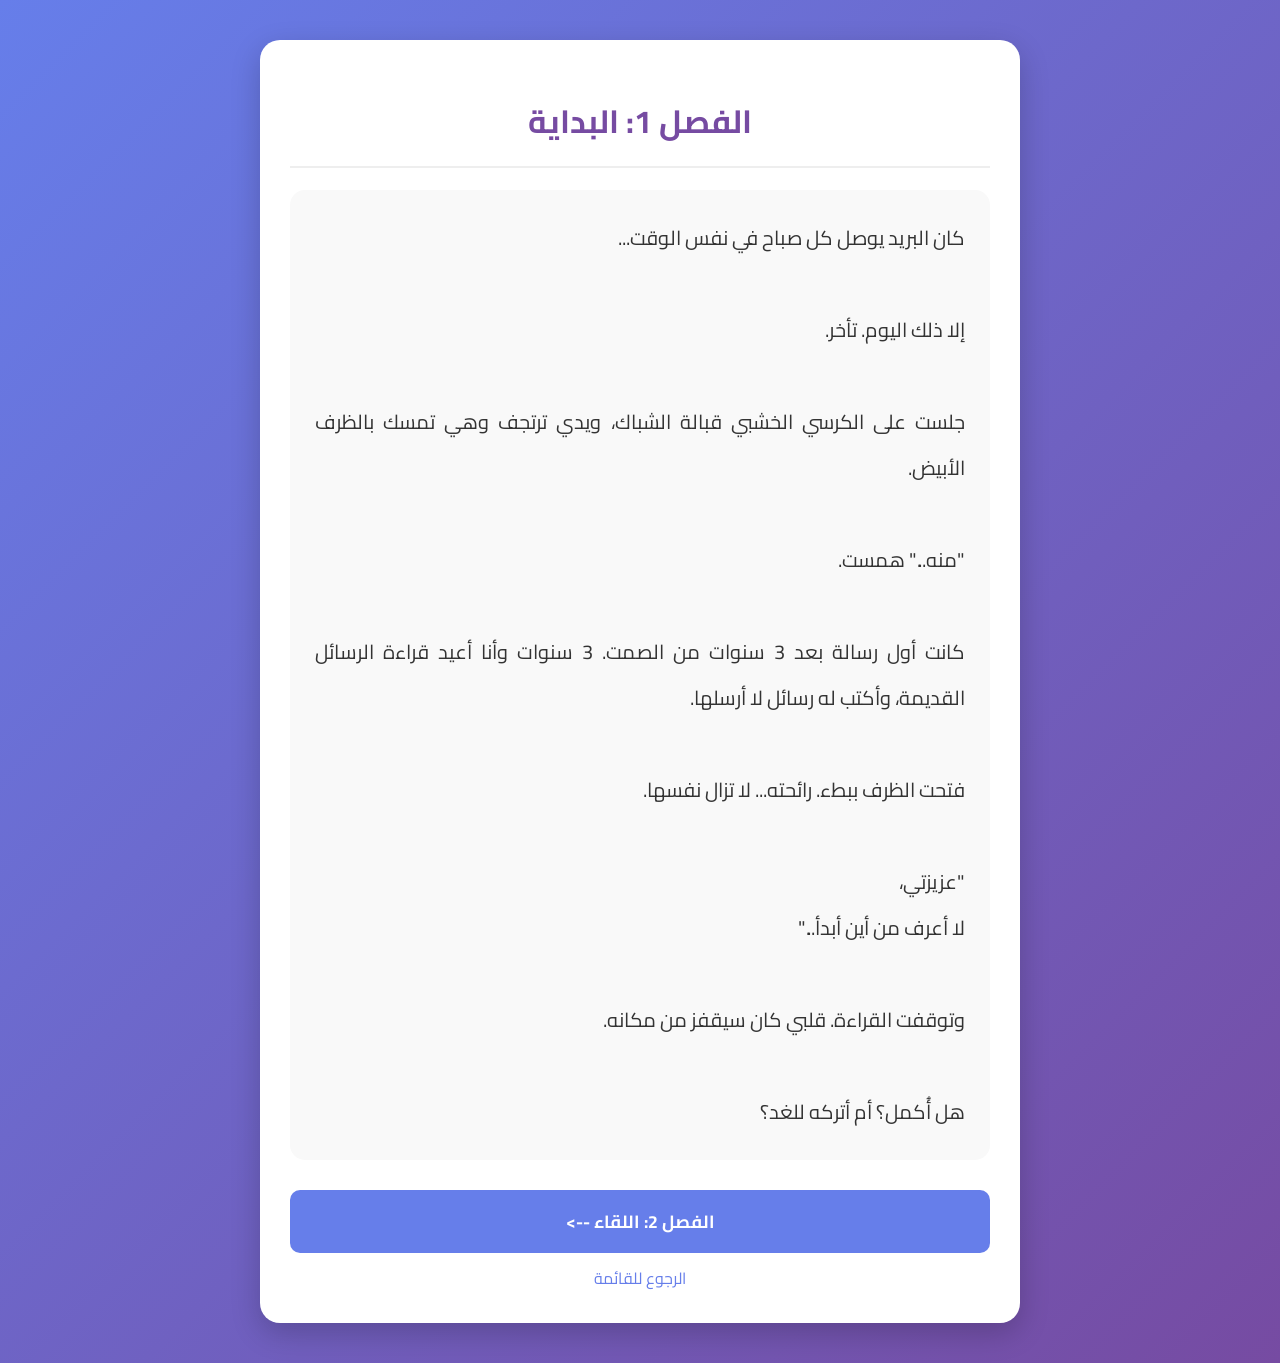
==== fasl1.html @ c9854eb8 "رواية جديدة لرسائل الفصول" ====
<!DOCTYPE html>
<html lang="ar" dir="rtl">
<head>
<meta charset="UTF-8">
<meta name="viewport" content="width=device-width, initial-scale=1.0">
<title>الفصل 1: البداية - رواية الرسائل</title>
<style>
    @import url('https://fonts.googleapis.com/css2?family=Cairo:wght@400;700&display=swap');
    body {
        background: linear-gradient(135deg, #667eea 0%, #764ba2 100%);
        font-family: 'Cairo', sans-serif;
        color: #333;
        margin: 0;
        padding: 20px;
        direction: rtl;
    }
    .container {
        max-width: 700px;
        margin: 20px auto;
        background: white;
        padding: 30px;
        border-radius: 20px;
        box-shadow: 0 10px 30px rgba(0,0,0,0.2);
    }
    h1 { 
        color: #764ba2; 
        text-align: center;
        border-bottom: 2px solid #eee;
        padding-bottom: 15px;
    }
    .text-box { 
        background: #f9f9f9; 
        padding: 25px; 
        border-radius: 15px; 
        line-height: 2.3; 
        font-size: 1.25em; 
        text-align: justify; 
        margin-top: 20px;
    }
    .next-btn { 
        display: block; 
        text-align: center; 
        margin-top: 30px; 
        background: #667eea; 
        color: white; 
        padding: 15px; 
        border-radius: 10px; 
        text-decoration: none; 
        font-weight: bold;
        font-size: 1.1em;
    }
    .next-btn:hover { background: #764ba2; }
    .back-btn {text-align:center; display:block; margin-top:10px; color:#667eea; text-decoration:none;}
</style>
</head>
<body>
<div class="container">
    <h1>الفصل 1: البداية</h1>
    <div class="text-box">
        كان البريد يوصل كل صباح في نفس الوقت...<br><br>
        إلا ذلك اليوم. تأخر.<br><br>
        جلست على الكرسي الخشبي قبالة الشباك، ويدي ترتجف وهي تمسك بالظرف الأبيض.<br><br>
        "منه..." همست.<br><br>
        كانت أول رسالة بعد 3 سنوات من الصمت. 3 سنوات وأنا أعيد قراءة الرسائل القديمة، وأكتب له رسائل لا أرسلها.<br><br>
        فتحت الظرف ببطء. رائحته... لا تزال نفسها.<br><br>
        "عزيزتي،<br>
        لا أعرف من أين أبدأ..."<br><br>
        وتوقفت القراءة. قلبي كان سيقفز من مكانه.<br><br>
        هل أُكمل؟ أم أتركه للغد؟
    </div>
    <a href="fasl2.html" class="next-btn">الفصل 2: اللقاء --></a>
    <a href="index.html" class="back-btn">الرجوع للقائمة</a>
</div>
</body>
</html>
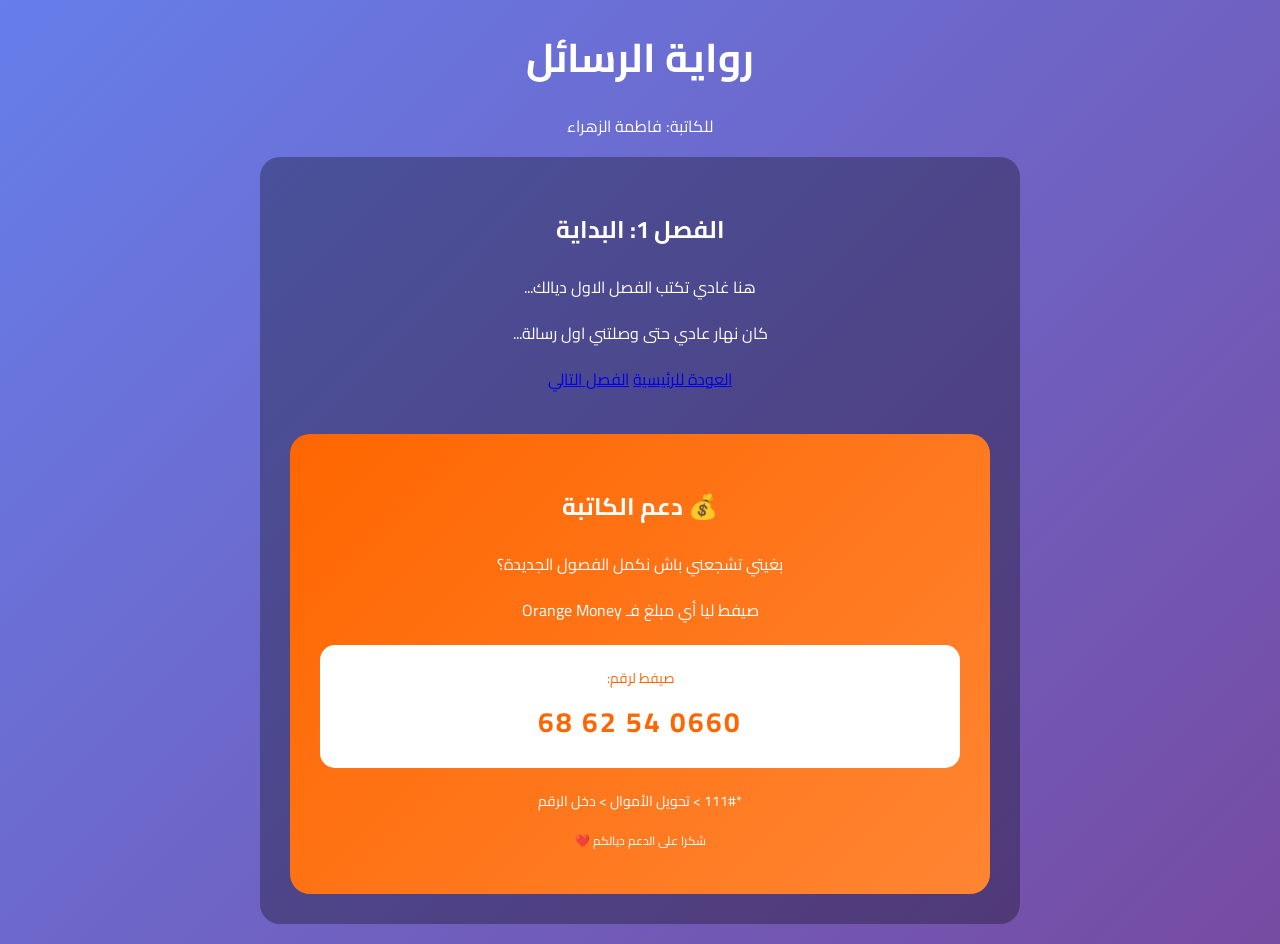
==== commit 674cd601: "Update fasl1.html" ====
--- a/fasl1.html
+++ b/fasl1.html
@@ -1,75 +1,49 @@
 <!DOCTYPE html>
 <html lang="ar" dir="rtl">
 <head>
-<meta charset="UTF-8">
-<meta name="viewport" content="width=device-width, initial-scale=1.0">
-<title>الفصل 1: البداية - رواية الرسائل</title>
-<style>
-    @import url('https://fonts.googleapis.com/css2?family=Cairo:wght@400;700&display=swap');
-    body {
-        background: linear-gradient(135deg, #667eea 0%, #764ba2 100%);
-        font-family: 'Cairo', sans-serif;
-        color: #333;
-        margin: 0;
-        padding: 20px;
-        direction: rtl;
-    }
-    .container {
-        max-width: 700px;
-        margin: 20px auto;
-        background: white;
-        padding: 30px;
-        border-radius: 20px;
-        box-shadow: 0 10px 30px rgba(0,0,0,0.2);
-    }
-    h1 { 
-        color: #764ba2; 
-        text-align: center;
-        border-bottom: 2px solid #eee;
-        padding-bottom: 15px;
-    }
-    .text-box { 
-        background: #f9f9f9; 
-        padding: 25px; 
-        border-radius: 15px; 
-        line-height: 2.3; 
-        font-size: 1.25em; 
-        text-align: justify; 
-        margin-top: 20px;
-    }
-    .next-btn { 
-        display: block; 
-        text-align: center; 
-        margin-top: 30px; 
-        background: #667eea; 
-        color: white; 
-        padding: 15px; 
-        border-radius: 10px; 
-        text-decoration: none; 
-        font-weight: bold;
-        font-size: 1.1em;
-    }
-    .next-btn:hover { background: #764ba2; }
-    .back-btn {text-align:center; display:block; margin-top:10px; color:#667eea; text-decoration:none;}
-</style>
+    <meta charset="UTF-8">
+    <meta name="viewport" content="width=device-width, initial-scale=1.0">
+    <title>الفصل 1: البداية - رواية الرسائل</title>
+    <link rel="stylesheet" href="style.css">
+    <link href="https://fonts.googleapis.com/css2?family=Cairo:wght@400;700&display=swap" rel="stylesheet">
 </head>
 <body>
-<div class="container">
-    <h1>الفصل 1: البداية</h1>
-    <div class="text-box">
-        كان البريد يوصل كل صباح في نفس الوقت...<br><br>
-        إلا ذلك اليوم. تأخر.<br><br>
-        جلست على الكرسي الخشبي قبالة الشباك، ويدي ترتجف وهي تمسك بالظرف الأبيض.<br><br>
-        "منه..." همست.<br><br>
-        كانت أول رسالة بعد 3 سنوات من الصمت. 3 سنوات وأنا أعيد قراءة الرسائل القديمة، وأكتب له رسائل لا أرسلها.<br><br>
-        فتحت الظرف ببطء. رائحته... لا تزال نفسها.<br><br>
-        "عزيزتي،<br>
-        لا أعرف من أين أبدأ..."<br><br>
-        وتوقفت القراءة. قلبي كان سيقفز من مكانه.<br><br>
-        هل أُكمل؟ أم أتركه للغد؟
+
+    <header>
+        <h1>رواية الرسائل</h1>
+        <p>للكاتبة: فاطمة الزهراء</p>
+    </header>
+
+    <div class="container">
+        <h2>الفصل 1: البداية</h2>
+        
+        <div class="chapter-content">
+            <p>هنا غادي تكتب الفصل الاول ديالك...</p>
+            <p>كان نهار عادي حتى وصلتني اول رسالة...</p>
+        </div>
+
+        <div class="chapter-nav">
+            <a href="index.html" class="btn">العودة للرئيسية</a>
+            <a href="fasl2.html" class="btn">الفصل التالي</a>
+        </div>
+
+        <!-- قسم الدعم Orange Money -->
+        <div style="background: linear-gradient(135deg, #FF6600, #FF8533); color:white; padding:30px; margin-top:40px; border-radius:20px; text-align:center; font-family: 'Cairo', sans-serif;">
+          
+          <h2>💰 دعم الكاتبة</h2>
+          <p style="font-size:16px;">بغيتي تشجعني باش نكمل الفصول الجديدة؟</p>
+          <p style="font-size:16px;">صيفط ليا أي مبلغ فـ Orange Money</p>
+          
+          <div style="background:white; color:#FF6600; padding:15px; border-radius:15px; margin:20px 0;">
+            <p style="margin:5px; font-size:14px;">صيفط لرقم:</p>
+            <p style="margin:5px; font-size:28px; font-weight:bold; letter-spacing:2px;">0660 54 62 68</p>
+          </div>
+
+          <p style="font-size:14px;">*111# > تحويل الأموال > دخل الرقم</p>
+          <p style="font-size:12px; margin-top:15px;">شكرا على الدعم ديالكم ❤️</p>
+        </div>
+
     </div>
-    <a href="fasl2.html" class="next-btn">الفصل 2: اللقاء --></a>
-    <a href="index.html" class="back-btn">الرجوع للقائمة</a>
-</div>
+
 </body>
-</html>+</html>
--- a/style.css
+++ b/style.css
@@ -0,0 +1,109 @@
+@import url('https://fonts.googleapis.com/css2?family=Cairo:wght@400;700&display=swap');
+
+body {
+    font-family: 'Cairo', sans-serif;
+    background: linear-gradient(135deg, #667eea 0%, #764ba2 100%);
+    color: #fff;
+    text-align: center;
+    margin: 0;
+    padding: 20px;
+    direction: rtl;
+}
+
+.container {
+    max-width: 700px;
+    margin: auto;
+    background: rgba(0,0,0,0.3);
+    padding: 30px;
+    border-radius: 20px;
+}
+
+header h1 {
+    font-size: 2.5em;
+    margin: 0;
+}
+
+.intro {
+    margin: 30px 0;
+    font-size: 1.1em;
+}
+
+.chapter-btn {
+    display: block;
+    width: 80%;
+    margin: 10px auto;
+    padding: 15px;
+    background: #fff;
+    color: #764ba2;
+    text-decoration: none;
+    font-weight: bold;
+    border-radius: 10px;
+    border: none;
+    font-size: 1.1em;
+    cursor: pointer;
+    transition: 0.3s;
+}
+
+.chapter-btn:hover {
+    transform: scale(1.05);
+    background: #ffd700;
+}
+
+.chapter-btn.locked {
+    background: #555;
+    color: #aaa;
+    cursor: not-allowed;
+}
+
+.download {
+    margin-top: 40px;
+    padding: 20px;
+    background: rgba(255,255,255,0.1);
+    border-radius: 15px;
+}
+
+.download-btn {
+    display: inline-block;
+    padding: 15px 30px;
+    background: #28a745;
+    color: #fff;
+    text-decoration: none;
+    font-weight: bold;
+    font-size: 1.2em;
+    border-radius: 10px;
+    margin-top: 10px;
+}
+
+.download-btn:hover {
+    background: #218838;
+}
+
+/* النافذة ديال الدفع */
+.popup {
+    display: none;
+    position: fixed;
+    z-index: 1;
+    left: 0;
+    top: 0;
+    width: 100%;
+    height: 100%;
+    background-color: rgba(0,0,0,0.7);
+}
+
+.popup-content {
+    background-color: #fff;
+    color: #333;
+    margin: 15% auto;
+    padding: 20px;
+    border-radius: 15px;
+    width: 80%;
+    max-width: 400px;
+}
+
+.close {
+    color: #aaa;
+    float: left;
+    font-size: 28px;
+    font-weight: bold;
+    cursor: pointer;
+}
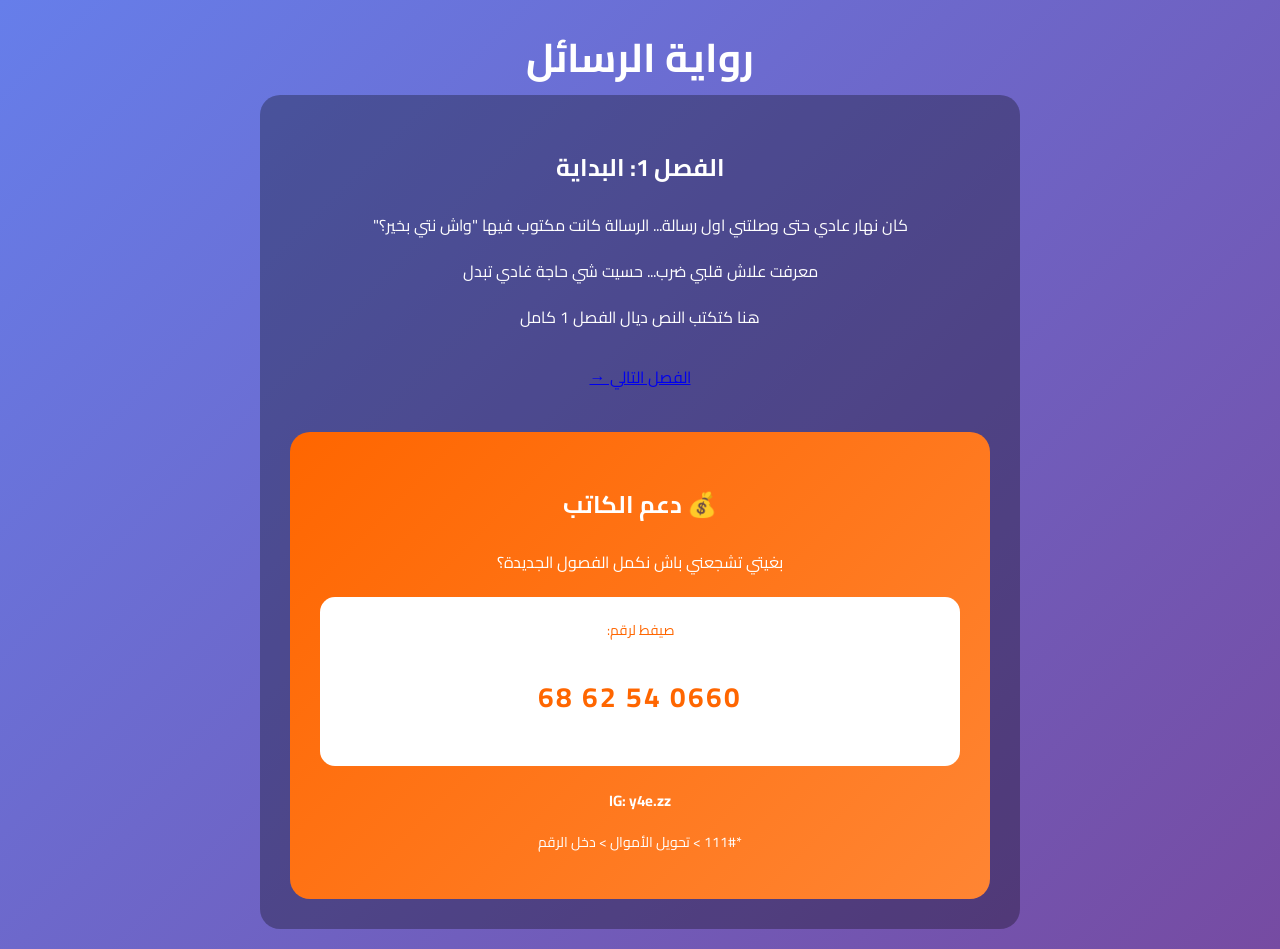
==== commit 9c3758fe: "Update fasl1.html" ====
--- a/fasl1.html
+++ b/fasl1.html
@@ -3,7 +3,7 @@
 <head>
     <meta charset="UTF-8">
     <meta name="viewport" content="width=device-width, initial-scale=1.0">
-    <title>الفصل 1: البداية - رواية الرسائل</title>
+    <title>الفصل 1: البداية</title>
     <link rel="stylesheet" href="style.css">
     <link href="https://fonts.googleapis.com/css2?family=Cairo:wght@400;700&display=swap" rel="stylesheet">
 </head>
@@ -11,39 +11,33 @@
 
     <header>
         <h1>رواية الرسائل</h1>
-        <p>للكاتبة: فاطمة الزهراء</p>
     </header>
 
     <div class="container">
         <h2>الفصل 1: البداية</h2>
         
-        <div class="chapter-content">
-            <p>هنا غادي تكتب الفصل الاول ديالك...</p>
-            <p>كان نهار عادي حتى وصلتني اول رسالة...</p>
+        <div class="story-text">
+            <p>كان نهار عادي حتى وصلتني اول رسالة... الرسالة كانت مكتوب فيها "واش نتي بخير؟"</p>
+            <p>معرفت علاش قلبي ضرب... حسيت شي حاجة غادي تبدل</p>
+            <p>هنا كتكتب النص ديال الفصل 1 كامل</p>
         </div>
 
-        <div class="chapter-nav">
-            <a href="index.html" class="btn">العودة للرئيسية</a>
-            <a href="fasl2.html" class="btn">الفصل التالي</a>
+        <div style="text-align:center; margin:30px 0;">
+            <a href="fasl2.html" class="btn">الفصل التالي →</a>
         </div>
 
         <!-- قسم الدعم Orange Money -->
         <div style="background: linear-gradient(135deg, #FF6600, #FF8533); color:white; padding:30px; margin-top:40px; border-radius:20px; text-align:center; font-family: 'Cairo', sans-serif;">
-          
-          <h2>💰 دعم الكاتبة</h2>
+          <h2>💰 دعم الكاتب</h2>
           <p style="font-size:16px;">بغيتي تشجعني باش نكمل الفصول الجديدة؟</p>
-          <p style="font-size:16px;">صيفط ليا أي مبلغ فـ Orange Money</p>
-          
           <div style="background:white; color:#FF6600; padding:15px; border-radius:15px; margin:20px 0;">
             <p style="margin:5px; font-size:14px;">صيفط لرقم:</p>
-            <p style="margin:5px; font-size:28px; font-weight:bold; letter-spacing:2px;">0660 54 62 68</p>
+            <p style="font-size:28px; font-weight:bold; letter-spacing:2px;">0660 54 62 68</p>
           </div>
-
+          <p style="font-size:15px; font-weight:bold; margin:10px 0;">IG: y4e.zz</p>
           <p style="font-size:14px;">*111# > تحويل الأموال > دخل الرقم</p>
-          <p style="font-size:12px; margin-top:15px;">شكرا على الدعم ديالكم ❤️</p>
         </div>
 
     </div>
-
 </body>
 </html>
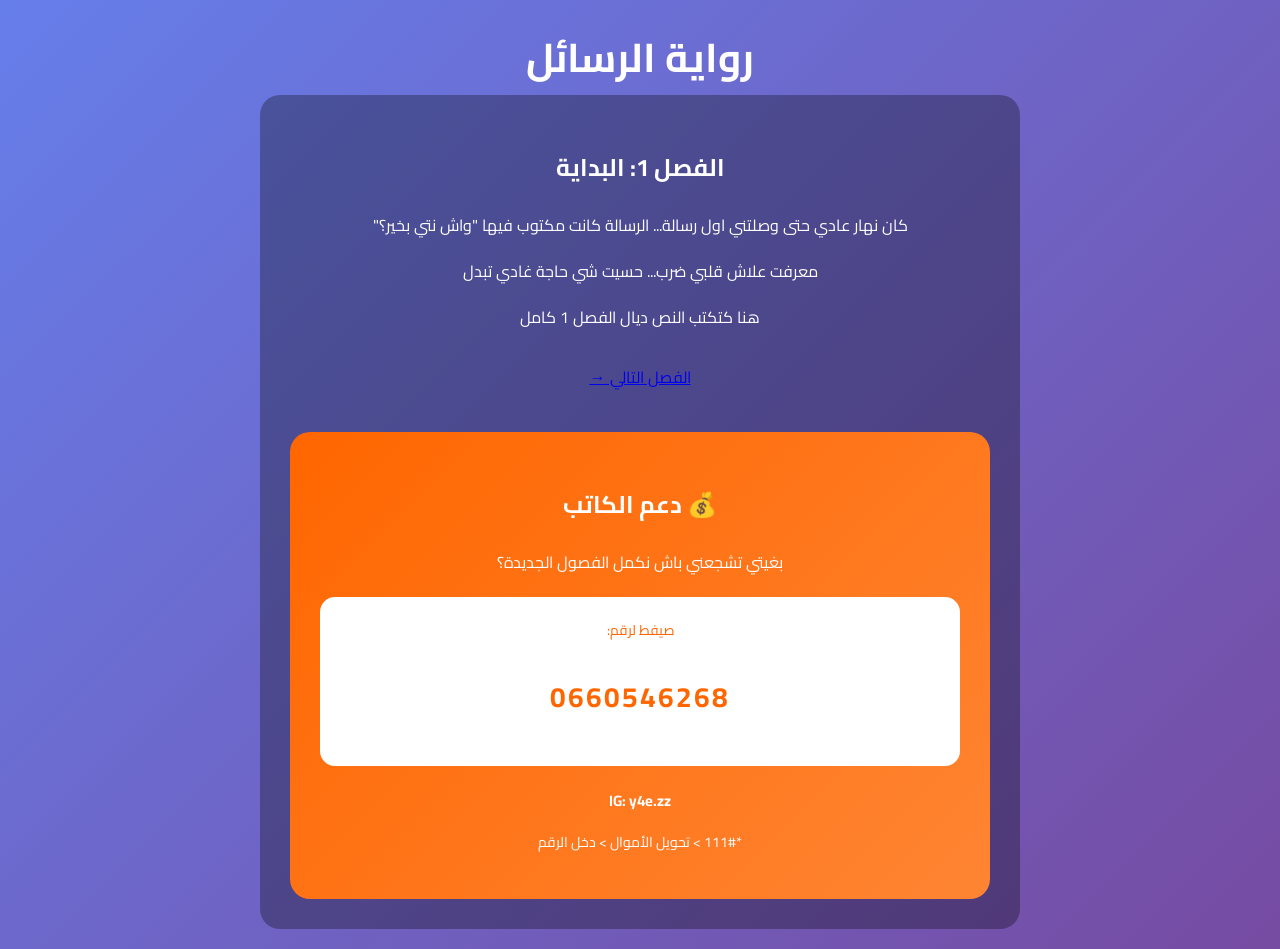
==== commit fefac363: "Update fasl1.html" ====
--- a/fasl1.html
+++ b/fasl1.html
@@ -8,36 +8,27 @@
     <link href="https://fonts.googleapis.com/css2?family=Cairo:wght@400;700&display=swap" rel="stylesheet">
 </head>
 <body>
-
-    <header>
-        <h1>رواية الرسائل</h1>
-    </header>
-
+    <header><h1>رواية الرسائل</h1></header>
     <div class="container">
         <h2>الفصل 1: البداية</h2>
-        
         <div class="story-text">
             <p>كان نهار عادي حتى وصلتني اول رسالة... الرسالة كانت مكتوب فيها "واش نتي بخير؟"</p>
             <p>معرفت علاش قلبي ضرب... حسيت شي حاجة غادي تبدل</p>
             <p>هنا كتكتب النص ديال الفصل 1 كامل</p>
         </div>
-
         <div style="text-align:center; margin:30px 0;">
             <a href="fasl2.html" class="btn">الفصل التالي →</a>
         </div>
-
-        <!-- قسم الدعم Orange Money -->
         <div style="background: linear-gradient(135deg, #FF6600, #FF8533); color:white; padding:30px; margin-top:40px; border-radius:20px; text-align:center; font-family: 'Cairo', sans-serif;">
           <h2>💰 دعم الكاتب</h2>
           <p style="font-size:16px;">بغيتي تشجعني باش نكمل الفصول الجديدة؟</p>
           <div style="background:white; color:#FF6600; padding:15px; border-radius:15px; margin:20px 0;">
             <p style="margin:5px; font-size:14px;">صيفط لرقم:</p>
-            <p style="font-size:28px; font-weight:bold; letter-spacing:2px;">0660 54 62 68</p>
+            <p style="font-size:28px; font-weight:bold; letter-spacing:2px; direction:ltr; unicode-bidi:embed;">0660546268</p>
           </div>
           <p style="font-size:15px; font-weight:bold; margin:10px 0;">IG: y4e.zz</p>
           <p style="font-size:14px;">*111# > تحويل الأموال > دخل الرقم</p>
         </div>
-
     </div>
 </body>
 </html>
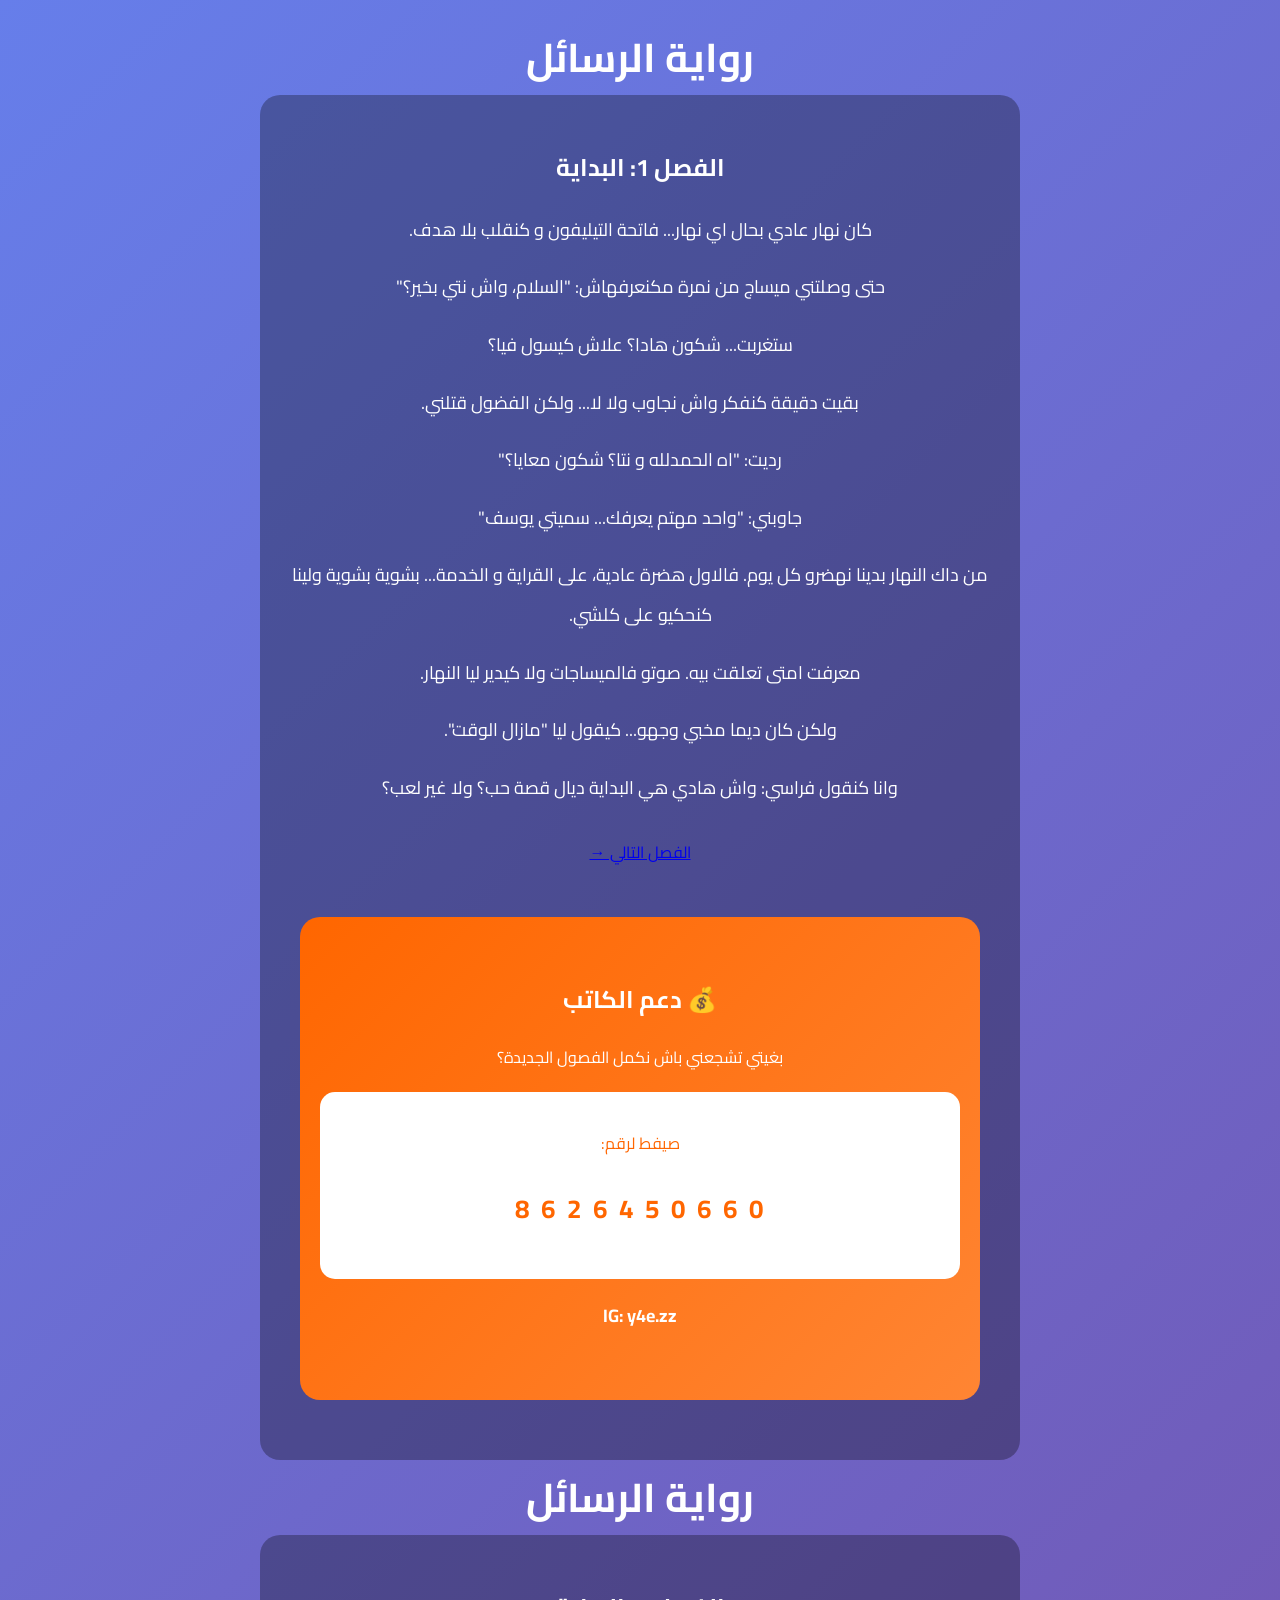
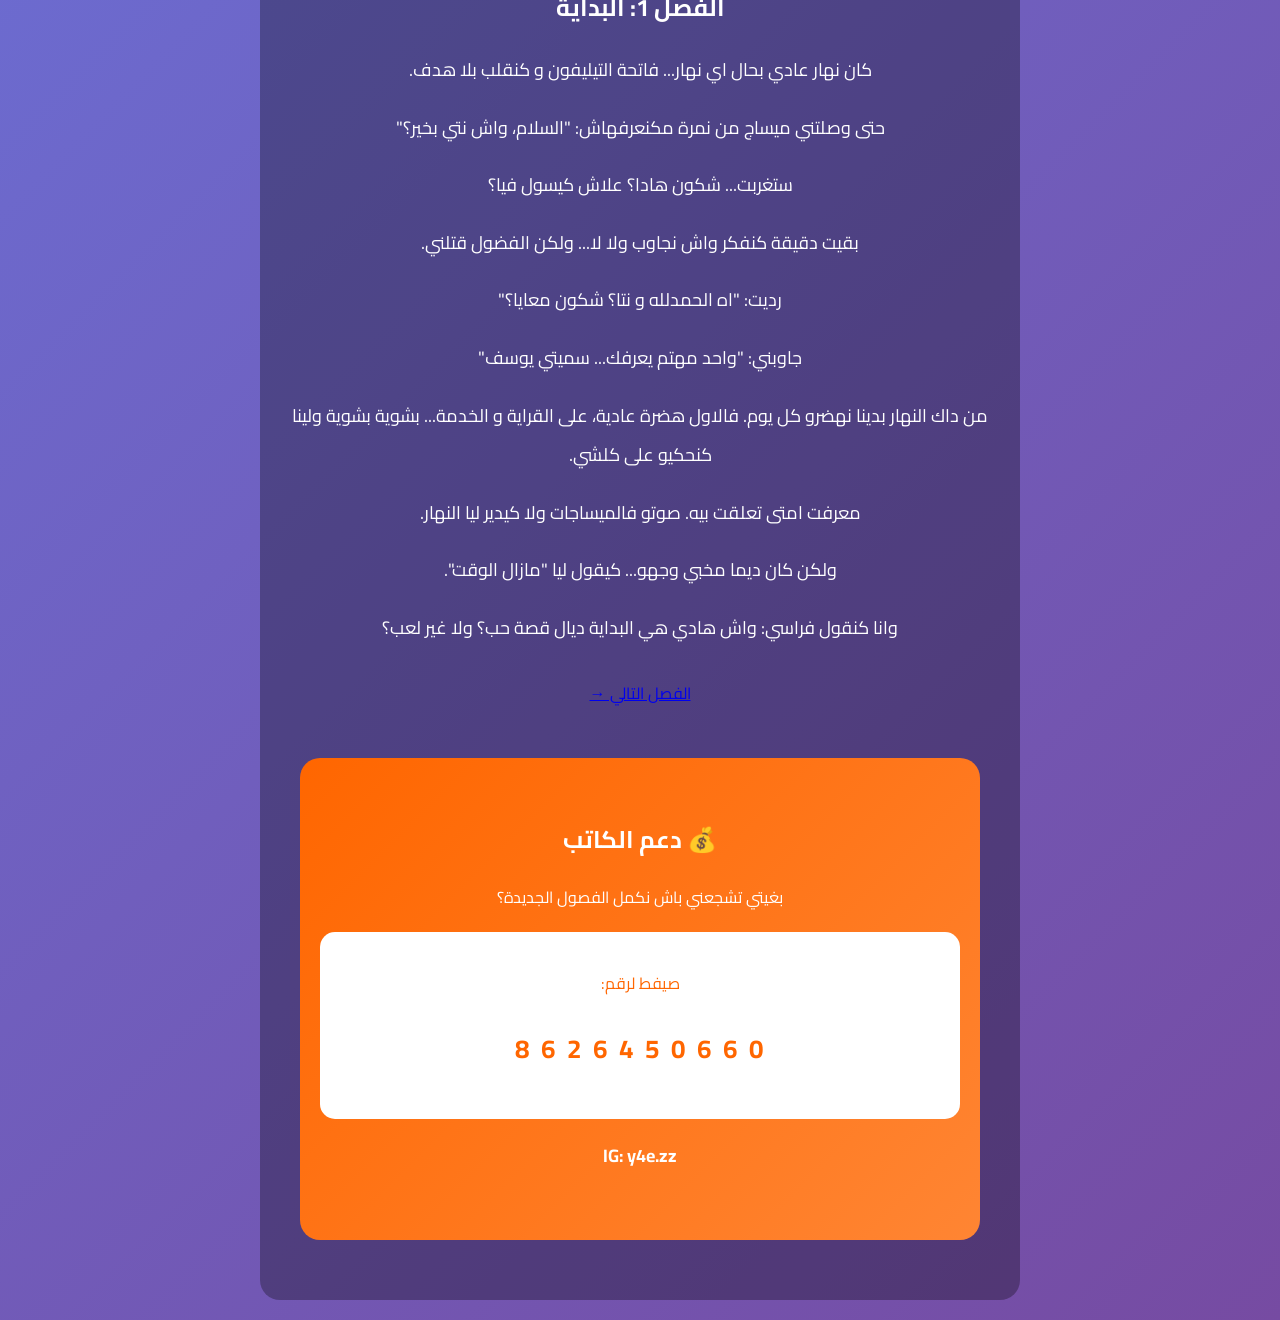
==== commit 5119d16b: "Update fasl1.html" ====
--- a/fasl1.html
+++ b/fasl1.html
@@ -11,23 +11,90 @@
     <header><h1>رواية الرسائل</h1></header>
     <div class="container">
         <h2>الفصل 1: البداية</h2>
-        <div class="story-text">
-            <p>كان نهار عادي حتى وصلتني اول رسالة... الرسالة كانت مكتوب فيها "واش نتي بخير؟"</p>
-            <p>معرفت علاش قلبي ضرب... حسيت شي حاجة غادي تبدل</p>
-            <p>هنا كتكتب النص ديال الفصل 1 كامل</p>
+        <div class="story-text" style="line-height:2.2; font-size:18px;">
+            
+            <p>كان نهار عادي بحال اي نهار... فاتحة التيليفون و كنقلب بلا هدف.</p>
+            
+            <p>حتى وصلتني ميساج من نمرة مكنعرفهاش: "السلام، واش نتي بخير؟"</p>
+            
+            <p>ستغربت... شكون هادا؟ علاش كيسول فيا؟</p>
+            
+            <p>بقيت دقيقة كنفكر واش نجاوب ولا لا... ولكن الفضول قتلني.</p>
+            
+            <p>رديت: "اه الحمدلله و نتا؟ شكون معايا؟"</p>
+            
+            <p>جاوبني: "واحد مهتم يعرفك... سميتي يوسف"</p>
+            
+            <p>من داك النهار بدينا نهضرو كل يوم. فالاول هضرة عادية، على القراية و الخدمة... بشوية بشوية ولينا كنحكيو على كلشي.</p>
+            
+            <p>معرفت امتى تعلقت بيه. صوتو فالميساجات ولا كيدير ليا النهار.</p>
+            
+            <p>ولكن كان ديما مخبي وجهو... كيقول ليا "مازال الوقت".</p>
+            
+            <p>وانا كنقول فراسي: واش هادي هي البداية ديال قصة حب؟ ولا غير لعب؟</p>
+
         </div>
         <div style="text-align:center; margin:30px 0;">
             <a href="fasl2.html" class="btn">الفصل التالي →</a>
         </div>
-        <div style="background: linear-gradient(135deg, #FF6600, #FF8533); color:white; padding:30px; margin-top:40px; border-radius:20px; text-align:center; font-family: 'Cairo', sans-serif;">
+        <div style="background: linear-gradient(135deg, #FF6600, #FF8533); color:white; padding:40px 20px 50px 20px; margin:50px 10px 30px 10px; border-radius:20px; text-align:center;">
           <h2>💰 دعم الكاتب</h2>
-          <p style="font-size:16px;">بغيتي تشجعني باش نكمل الفصول الجديدة؟</p>
-          <div style="background:white; color:#FF6600; padding:15px; border-radius:15px; margin:20px 0;">
-            <p style="margin:5px; font-size:14px;">صيفط لرقم:</p>
-            <p style="font-size:28px; font-weight:bold; letter-spacing:2px; direction:ltr; unicode-bidi:embed;">0660546268</p>
+          <p>بغيتي تشجعني باش نكمل الفصول الجديدة؟</p>
+          <div style="background:white; color:#FF6600; padding:20px; border-radius:15px; margin:20px 0;">
+            <p>صيفط لرقم:</p>
+            <p style="font-size:26px; font-weight:bold; letter-spacing:3px;">0 6 6 0 5 4 6 2 6 8</p>
           </div>
-          <p style="font-size:15px; font-weight:bold; margin:10px 0;">IG: y4e.zz</p>
-          <p style="font-size:14px;">*111# > تحويل الأموال > دخل الرقم</p>
+          <p style="font-size:18px; font-weight:bold;">IG: y4e.zz</p>
+        </div>
+    </div>
+</body>
+</html><!DOCTYPE html>
+<html lang="ar" dir="rtl">
+<head>
+    <meta charset="UTF-8">
+    <meta name="viewport" content="width=device-width, initial-scale=1.0">
+    <title>الفصل 1: البداية</title>
+    <link rel="stylesheet" href="style.css">
+    <link href="https://fonts.googleapis.com/css2?family=Cairo:wght@400;700&display=swap" rel="stylesheet">
+</head>
+<body>
+    <header><h1>رواية الرسائل</h1></header>
+    <div class="container">
+        <h2>الفصل 1: البداية</h2>
+        <div class="story-text" style="line-height:2.2; font-size:18px;">
+            
+            <p>كان نهار عادي بحال اي نهار... فاتحة التيليفون و كنقلب بلا هدف.</p>
+            
+            <p>حتى وصلتني ميساج من نمرة مكنعرفهاش: "السلام، واش نتي بخير؟"</p>
+            
+            <p>ستغربت... شكون هادا؟ علاش كيسول فيا؟</p>
+            
+            <p>بقيت دقيقة كنفكر واش نجاوب ولا لا... ولكن الفضول قتلني.</p>
+            
+            <p>رديت: "اه الحمدلله و نتا؟ شكون معايا؟"</p>
+            
+            <p>جاوبني: "واحد مهتم يعرفك... سميتي يوسف"</p>
+            
+            <p>من داك النهار بدينا نهضرو كل يوم. فالاول هضرة عادية، على القراية و الخدمة... بشوية بشوية ولينا كنحكيو على كلشي.</p>
+            
+            <p>معرفت امتى تعلقت بيه. صوتو فالميساجات ولا كيدير ليا النهار.</p>
+            
+            <p>ولكن كان ديما مخبي وجهو... كيقول ليا "مازال الوقت".</p>
+            
+            <p>وانا كنقول فراسي: واش هادي هي البداية ديال قصة حب؟ ولا غير لعب؟</p>
+
+        </div>
+        <div style="text-align:center; margin:30px 0;">
+            <a href="fasl2.html" class="btn">الفصل التالي →</a>
+        </div>
+        <div style="background: linear-gradient(135deg, #FF6600, #FF8533); color:white; padding:40px 20px 50px 20px; margin:50px 10px 30px 10px; border-radius:20px; text-align:center;">
+          <h2>💰 دعم الكاتب</h2>
+          <p>بغيتي تشجعني باش نكمل الفصول الجديدة؟</p>
+          <div style="background:white; color:#FF6600; padding:20px; border-radius:15px; margin:20px 0;">
+            <p>صيفط لرقم:</p>
+            <p style="font-size:26px; font-weight:bold; letter-spacing:3px;">0 6 6 0 5 4 6 2 6 8</p>
+          </div>
+          <p style="font-size:18px; font-weight:bold;">IG: y4e.zz</p>
         </div>
     </div>
 </body>
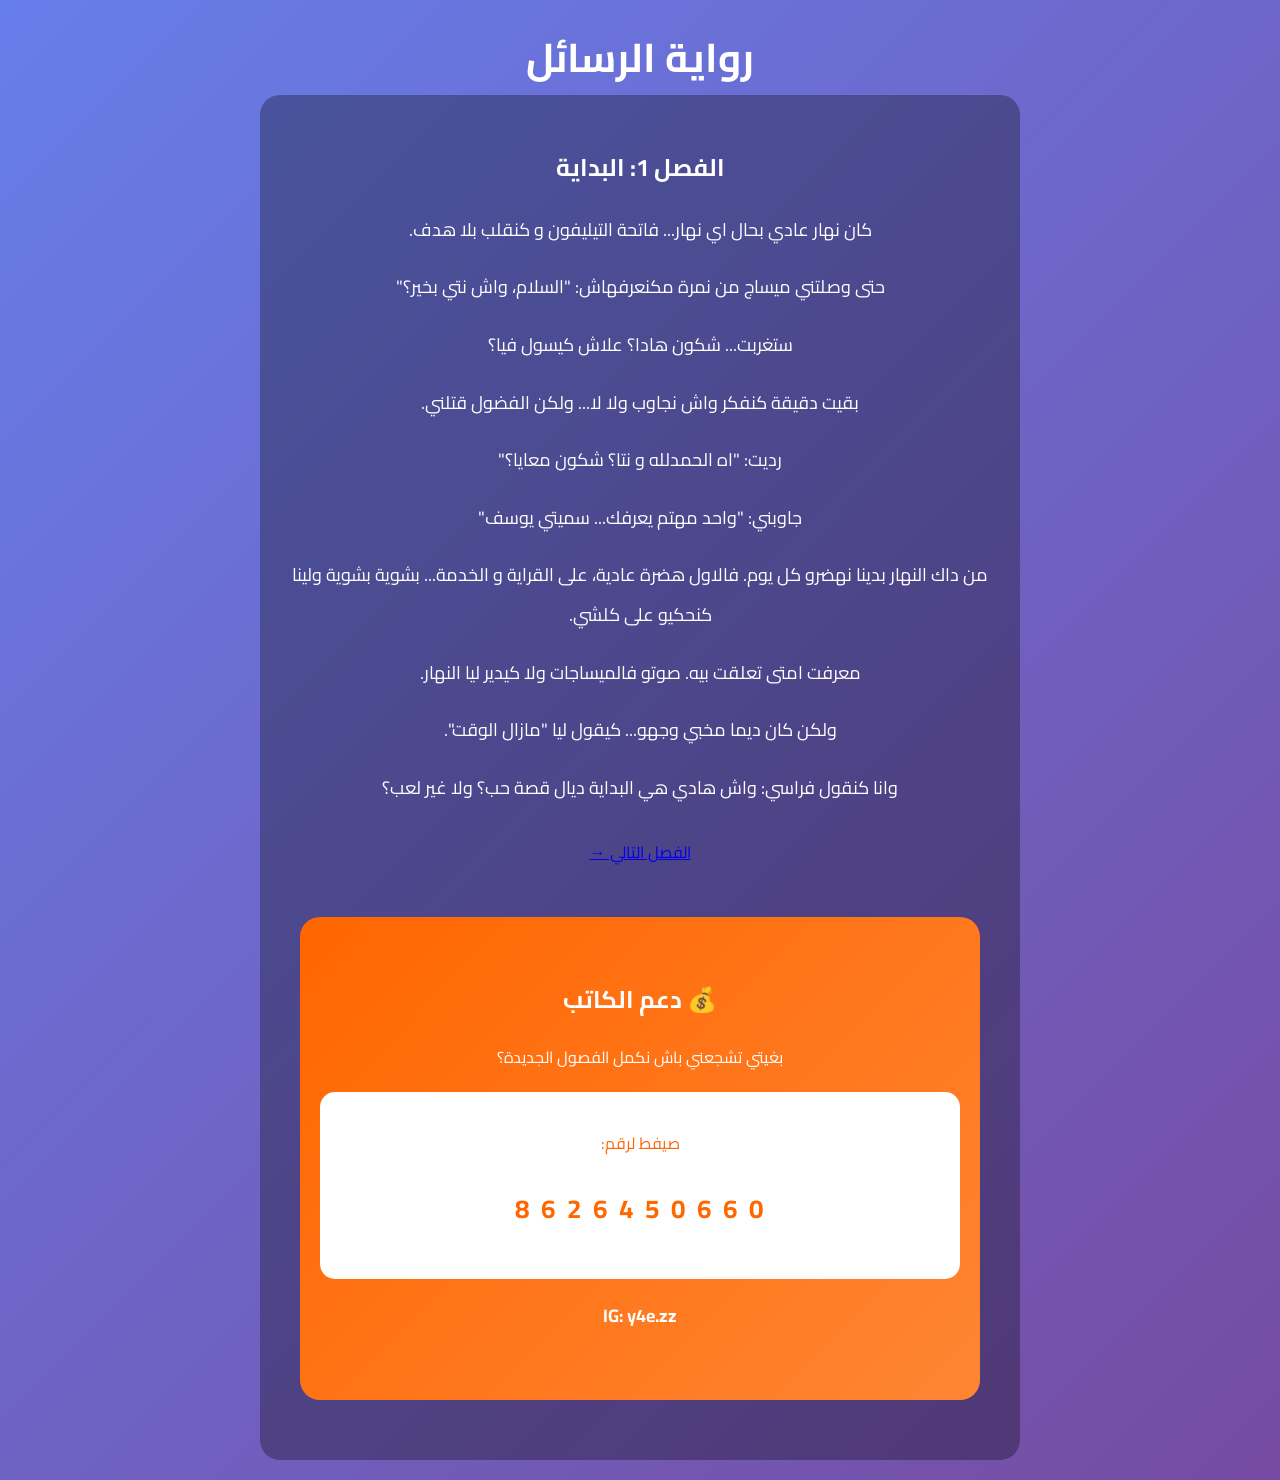
==== commit 7ea1e5dd: "Update fasl1.html" ====
--- a/fasl1.html
+++ b/fasl1.html
@@ -48,54 +48,4 @@
         </div>
     </div>
 </body>
-</html><!DOCTYPE html>
-<html lang="ar" dir="rtl">
-<head>
-    <meta charset="UTF-8">
-    <meta name="viewport" content="width=device-width, initial-scale=1.0">
-    <title>الفصل 1: البداية</title>
-    <link rel="stylesheet" href="style.css">
-    <link href="https://fonts.googleapis.com/css2?family=Cairo:wght@400;700&display=swap" rel="stylesheet">
-</head>
-<body>
-    <header><h1>رواية الرسائل</h1></header>
-    <div class="container">
-        <h2>الفصل 1: البداية</h2>
-        <div class="story-text" style="line-height:2.2; font-size:18px;">
-            
-            <p>كان نهار عادي بحال اي نهار... فاتحة التيليفون و كنقلب بلا هدف.</p>
-            
-            <p>حتى وصلتني ميساج من نمرة مكنعرفهاش: "السلام، واش نتي بخير؟"</p>
-            
-            <p>ستغربت... شكون هادا؟ علاش كيسول فيا؟</p>
-            
-            <p>بقيت دقيقة كنفكر واش نجاوب ولا لا... ولكن الفضول قتلني.</p>
-            
-            <p>رديت: "اه الحمدلله و نتا؟ شكون معايا؟"</p>
-            
-            <p>جاوبني: "واحد مهتم يعرفك... سميتي يوسف"</p>
-            
-            <p>من داك النهار بدينا نهضرو كل يوم. فالاول هضرة عادية، على القراية و الخدمة... بشوية بشوية ولينا كنحكيو على كلشي.</p>
-            
-            <p>معرفت امتى تعلقت بيه. صوتو فالميساجات ولا كيدير ليا النهار.</p>
-            
-            <p>ولكن كان ديما مخبي وجهو... كيقول ليا "مازال الوقت".</p>
-            
-            <p>وانا كنقول فراسي: واش هادي هي البداية ديال قصة حب؟ ولا غير لعب؟</p>
-
-        </div>
-        <div style="text-align:center; margin:30px 0;">
-            <a href="fasl2.html" class="btn">الفصل التالي →</a>
-        </div>
-        <div style="background: linear-gradient(135deg, #FF6600, #FF8533); color:white; padding:40px 20px 50px 20px; margin:50px 10px 30px 10px; border-radius:20px; text-align:center;">
-          <h2>💰 دعم الكاتب</h2>
-          <p>بغيتي تشجعني باش نكمل الفصول الجديدة؟</p>
-          <div style="background:white; color:#FF6600; padding:20px; border-radius:15px; margin:20px 0;">
-            <p>صيفط لرقم:</p>
-            <p style="font-size:26px; font-weight:bold; letter-spacing:3px;">0 6 6 0 5 4 6 2 6 8</p>
-          </div>
-          <p style="font-size:18px; font-weight:bold;">IG: y4e.zz</p>
-        </div>
-    </div>
-</body>
 </html>
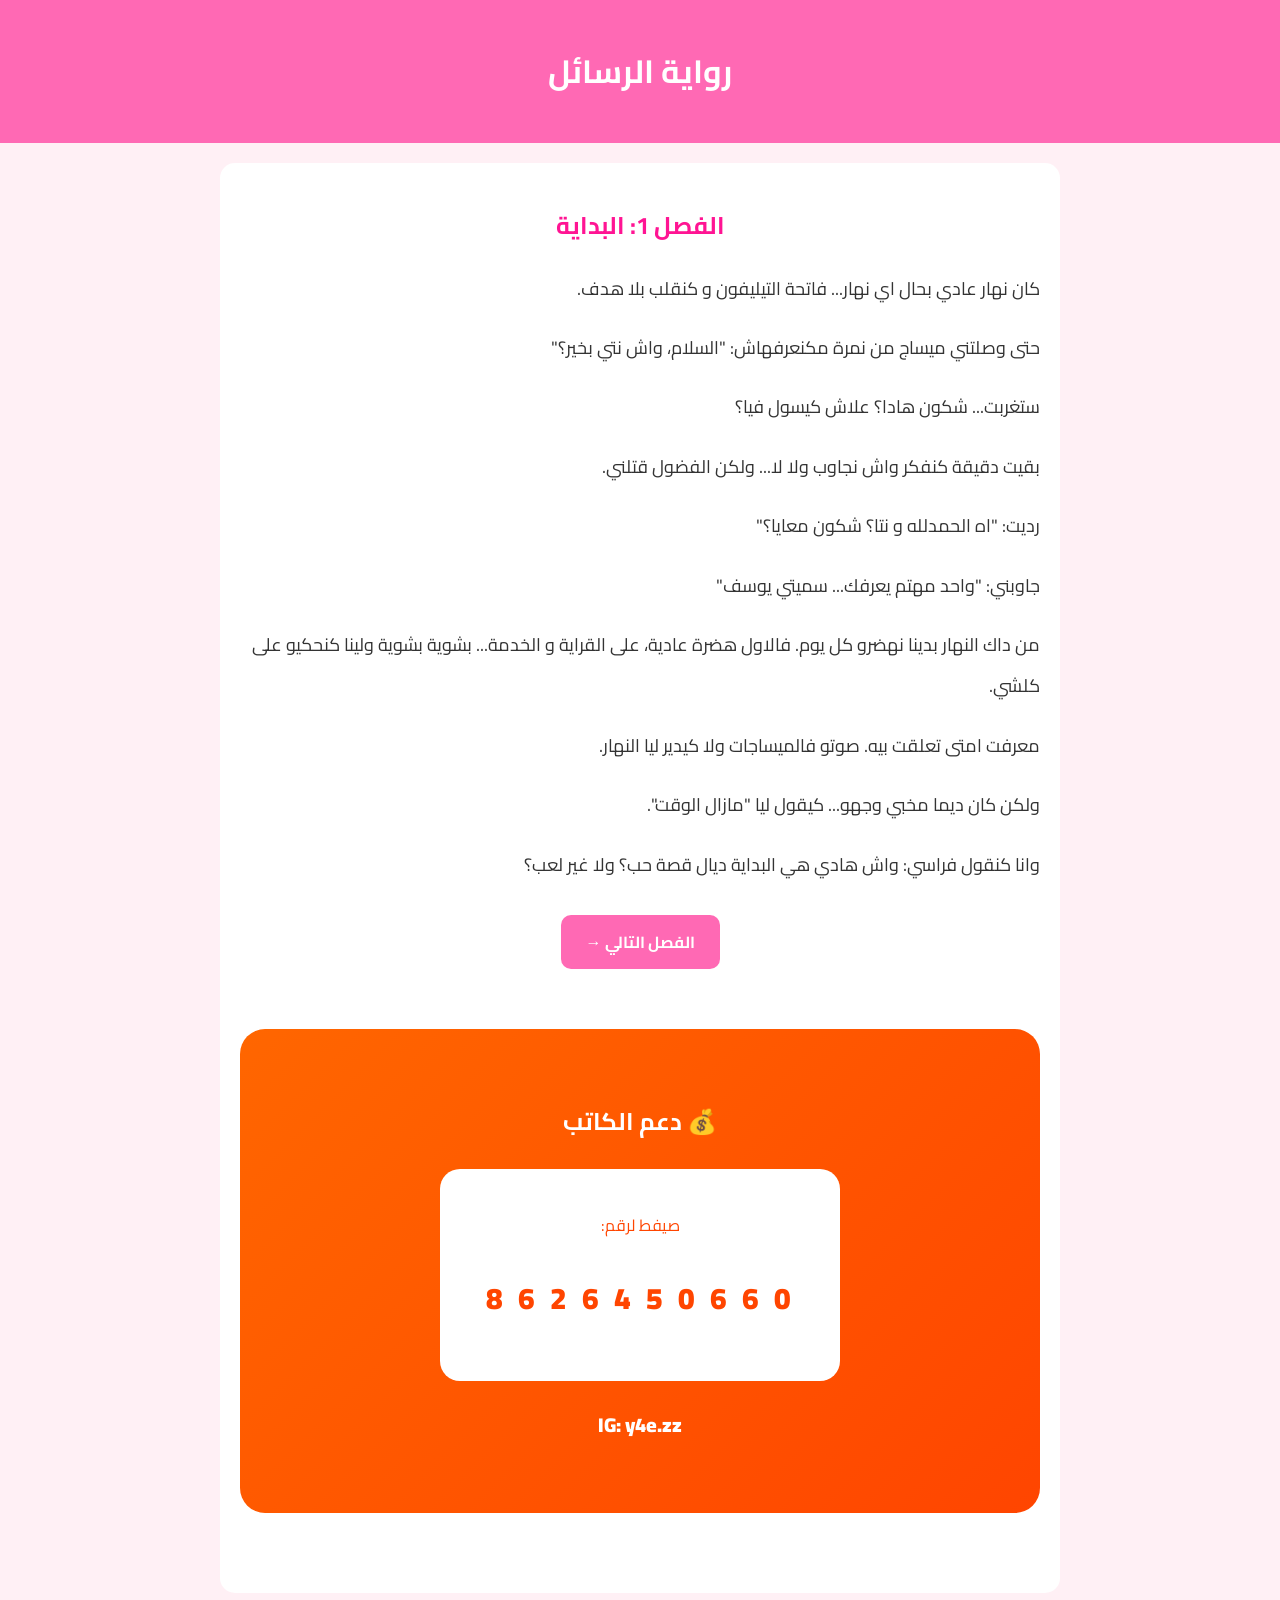
==== commit 363657b5: "Update fasl1.html" ====
--- a/fasl1.html
+++ b/fasl1.html
@@ -4,14 +4,14 @@
     <meta charset="UTF-8">
     <meta name="viewport" content="width=device-width, initial-scale=1.0">
     <title>الفصل 1: البداية</title>
-    <link rel="stylesheet" href="style.css">
-    <link href="https://fonts.googleapis.com/css2?family=Cairo:wght@400;700&display=swap" rel="stylesheet">
+    <link href="https://fonts.googleapis.com/css2?family=Cairo:wght@400;700;900&display=swap" rel="stylesheet">
+    <style>body{font-family:'Cairo',sans-serif;background:#FFF0F5;margin:0;} header{background:#FF69B4;color:white;padding:20px;text-align:center;} .container{max-width:800px;margin:20px auto;padding:20px;background:white;border-radius:15px;}</style>
 </head>
 <body>
     <header><h1>رواية الرسائل</h1></header>
     <div class="container">
-        <h2>الفصل 1: البداية</h2>
-        <div class="story-text" style="line-height:2.2; font-size:18px;">
+        <h2 style="color:#FF1493;text-align:center;">الفصل 1: البداية</h2>
+        <div style="line-height:2.3; font-size:18px; color:#333;">
             
             <p>كان نهار عادي بحال اي نهار... فاتحة التيليفون و كنقلب بلا هدف.</p>
             
@@ -35,16 +35,15 @@
 
         </div>
         <div style="text-align:center; margin:30px 0;">
-            <a href="fasl2.html" class="btn">الفصل التالي →</a>
+            <a href="fasl2.html" style="display:inline-block;background:#FF69B4;color:white;padding:12px 25px;border-radius:10px;text-decoration:none;font-weight:bold;">الفصل التالي →</a>
         </div>
-        <div style="background: linear-gradient(135deg, #FF6600, #FF8533); color:white; padding:40px 20px 50px 20px; margin:50px 10px 30px 10px; border-radius:20px; text-align:center;">
+        <div style="background: linear-gradient(135deg, #FF6600, #FF4500); color:white; padding:50px 20px; margin:60px 0; border-radius:25px; text-align:center;">
           <h2>💰 دعم الكاتب</h2>
-          <p>بغيتي تشجعني باش نكمل الفصول الجديدة؟</p>
-          <div style="background:white; color:#FF6600; padding:20px; border-radius:15px; margin:20px 0;">
+          <div style="background:white; color:#FF4500; padding:25px; border-radius:20px; margin:25px auto; max-width:350px;">
             <p>صيفط لرقم:</p>
-            <p style="font-size:26px; font-weight:bold; letter-spacing:3px;">0 6 6 0 5 4 6 2 6 8</p>
+            <p style="font-size:30px; font-weight:900; letter-spacing:4px;">0 6 6 0 5 4 6 2 6 8</p>
           </div>
-          <p style="font-size:18px; font-weight:bold;">IG: y4e.zz</p>
+          <p style="font-size:20px; font-weight:900;">IG: y4e.zz</p>
         </div>
     </div>
 </body>
